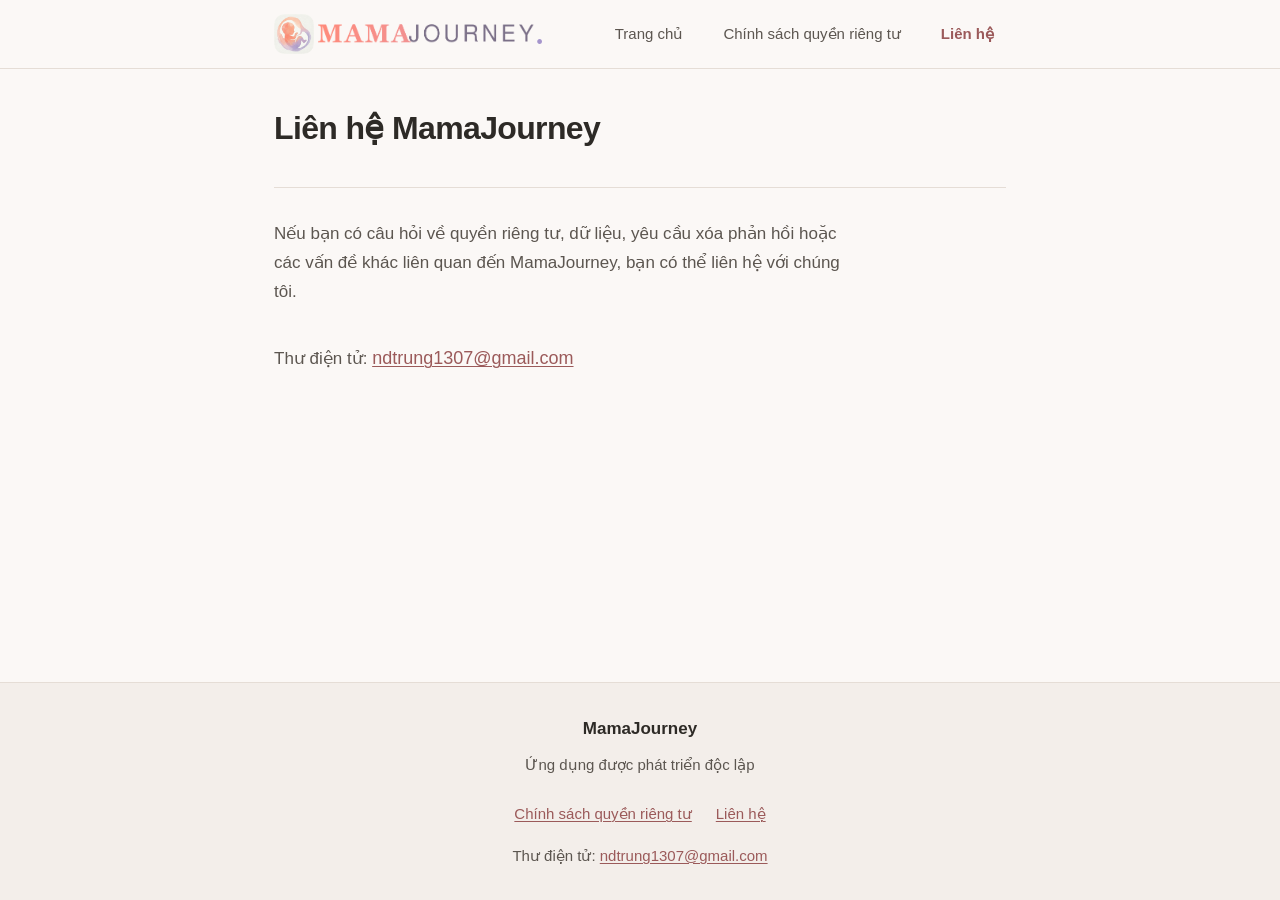
==== contact/index.html @ 8a60a66c "feat: create website for mamajourney" ====
<!DOCTYPE html>
<html lang="vi">
<head>
  <meta charset="UTF-8">
  <meta name="viewport" content="width=device-width, initial-scale=1.0">
  <meta name="description" content="Liên hệ MamaJourney về quyền riêng tư, dữ liệu và các vấn đề khác.">
  <title>MamaJourney — Liên hệ</title>
  <link rel="stylesheet" href="../css/style.css">
</head>
<body>
  <div class="page-wrapper">
    <header class="site-header">
      <div class="site-header__inner">
        <a href="../" class="site-logo" aria-label="MamaJourney — Trang chủ">
          <img src="../assets/application-icon.png" alt="" class="site-logo__icon" width="40" height="40">
          <img src="../assets/home-header.png" alt="MamaJourney" class="site-logo__wordmark" width="260" height="22">
        </a>
        <button
          type="button"
          class="site-nav__toggle"
          aria-expanded="false"
          aria-controls="primary-nav"
          aria-label="Mở menu điều hướng"
        >
          <span class="site-nav__toggle-icon" aria-hidden="true">
            <span class="site-nav__toggle-bar"></span>
          </span>
        </button>
        <nav class="site-nav" id="primary-nav" aria-label="Điều hướng chính">
          <ul>
            <li><a href="../">Trang chủ</a></li>
            <li><a href="../privacy-policy/">Chính sách quyền riêng tư</a></li>
            <li><a href="../contact/" aria-current="page">Liên hệ</a></li>
          </ul>
        </nav>
      </div>
    </header>

    <main>
      <header class="page-header">
        <h1>Liên hệ MamaJourney</h1>
      </header>

      <div class="contact-content">
        <p>
          Nếu bạn có câu hỏi về quyền riêng tư, dữ liệu, yêu cầu xóa phản hồi hoặc các vấn đề khác liên quan đến MamaJourney, bạn có thể liên hệ với chúng tôi.
        </p>
        <p>
          Thư điện tử:
          <a href="mailto:ndtrung1307@gmail.com" class="contact-email">ndtrung1307@gmail.com</a>
        </p>
      </div>
    </main>

    <footer class="site-footer">
      <div class="site-footer__inner">
        <p class="site-footer__brand">MamaJourney</p>
        <p class="site-footer__tagline">Ứng dụng được phát triển độc lập</p>
        <nav class="site-footer__links" aria-label="Liên kết chân trang">
          <a href="../privacy-policy/">Chính sách quyền riêng tư</a>
          <a href="../contact/">Liên hệ</a>
        </nav>
        <p class="site-footer__email">
          Thư điện tử: <a href="mailto:ndtrung1307@gmail.com">ndtrung1307@gmail.com</a>
        </p>
      </div>
    </footer>
  </div>
  <script src="../js/nav.js"></script>
</body>
</html>
---- css/style.css ----
/* MamaJourney — Static Privacy Website */

*,
*::before,
*::after {
  box-sizing: border-box;
}

:root {
  --color-bg: #fbf8f6;
  --color-bg-alt: #f3eeea;
  --color-surface: #ffffff;
  --color-text: #2d2a26;
  --color-text-muted: #5c5650;
  --color-accent: #9b5a5a;
  --color-accent-hover: #7d4545;
  --color-border: #e5ddd6;
  --color-focus: #c4857a;
  --font-sans: -apple-system, BlinkMacSystemFont, "Segoe UI", Roboto, Arial, sans-serif;
  --content-width: 780px;
  --space-xs: 0.5rem;
  --space-sm: 0.75rem;
  --space-md: 1rem;
  --space-lg: 1.5rem;
  --space-xl: 2rem;
  --space-2xl: 3rem;
  --radius: 8px;
  --header-height: 4rem;
}

html {
  scroll-behavior: smooth;
  overflow-x: clip;
}

@media (prefers-reduced-motion: reduce) {
  html {
    scroll-behavior: auto;
  }
}

body {
  margin: 0;
  width: 100%;
  overflow-x: clip;
  font-family: var(--font-sans);
  font-size: 1.0625rem;
  line-height: 1.7;
  color: var(--color-text);
  background-color: var(--color-bg);
  -webkit-font-smoothing: antialiased;
}

img {
  max-width: 100%;
  height: auto;
  display: block;
}

a {
  color: var(--color-accent);
  text-decoration-thickness: 1px;
  text-underline-offset: 2px;
}

a:hover {
  color: var(--color-accent-hover);
}

a:focus-visible {
  outline: 2px solid var(--color-focus);
  outline-offset: 2px;
  border-radius: 2px;
}

/* Header */

.site-header {
  position: sticky;
  top: 0;
  z-index: 100;
  background-color: rgba(251, 248, 246, 0.95);
  backdrop-filter: blur(8px);
  -webkit-backdrop-filter: blur(8px);
  border-bottom: 1px solid var(--color-border);
}

.site-header__inner {
  width: 100%;
  max-width: var(--content-width);
  margin: 0 auto;
  padding: var(--space-sm) var(--space-lg);
  display: flex;
  align-items: center;
  justify-content: space-between;
  gap: var(--space-md);
  min-height: var(--header-height);
  min-width: 0;
}

.site-logo {
  display: flex;
  flex-direction: row;
  flex-wrap: nowrap;
  align-items: center;
  gap: 0.25rem;
  text-decoration: none;
  color: var(--color-text);
  flex-shrink: 0;
  min-height: 2.75rem;
}

.site-logo__icon {
  order: 1;
  height: 2.5rem;
  width: 2.5rem;
  flex-shrink: 0;
  border-radius: 0.5rem;
}

.site-logo__wordmark {
  order: 2;
  display: block;
  height: 2.5rem;
  width: auto;
  max-width: min(14rem, 52vw);
  flex-shrink: 1;
  min-width: 0;
  object-fit: contain;
  object-position: left center;
}

/* Navigation */

.site-nav ul {
  list-style: none;
  margin: 0;
  padding: 0;
  display: flex;
  flex-wrap: wrap;
  gap: var(--space-xs) var(--space-md);
  justify-content: flex-end;
}

.site-nav a {
  display: inline-block;
  padding: var(--space-xs) var(--space-sm);
  color: var(--color-text-muted);
  text-decoration: none;
  font-size: 0.9375rem;
  border-radius: var(--radius);
  min-height: 2.75rem;
  line-height: 2.75rem;
  padding-top: 0;
  padding-bottom: 0;
}

.site-nav a:hover {
  color: var(--color-accent);
  background-color: var(--color-bg-alt);
}

.site-nav a[aria-current="page"] {
  color: var(--color-accent);
  font-weight: 600;
}

.site-nav__toggle {
  display: none;
  flex-shrink: 0;
  align-items: center;
  justify-content: center;
  width: 2.75rem;
  height: 2.75rem;
  margin: 0;
  padding: 0;
  border: 1px solid var(--color-border);
  border-radius: var(--radius);
  background-color: var(--color-surface);
  color: var(--color-text);
  cursor: pointer;
}

.site-nav__toggle:focus-visible {
  outline: 2px solid var(--color-focus);
  outline-offset: 2px;
}

.site-nav__toggle-icon {
  position: relative;
  display: block;
  width: 1.25rem;
  height: 1rem;
}

.site-nav__toggle-bar,
.site-nav__toggle-bar::before,
.site-nav__toggle-bar::after {
  position: absolute;
  left: 0;
  width: 100%;
  height: 2px;
  border-radius: 1px;
  background-color: currentColor;
  transition: transform 0.2s ease, opacity 0.2s ease;
}

.site-nav__toggle-bar {
  top: 50%;
  transform: translateY(-50%);
}

.site-nav__toggle-bar::before {
  content: "";
  top: -6px;
}

.site-nav__toggle-bar::after {
  content: "";
  top: 6px;
}

.site-header--nav-open .site-nav__toggle-bar {
  transform: translateY(-50%) rotate(45deg);
}

.site-header--nav-open .site-nav__toggle-bar::before {
  opacity: 0;
}

.site-header--nav-open .site-nav__toggle-bar::after {
  top: 0;
  transform: rotate(-90deg);
}

@media (prefers-reduced-motion: reduce) {
  .site-nav__toggle-bar,
  .site-nav__toggle-bar::before,
  .site-nav__toggle-bar::after {
    transition: none;
  }
}

/* Main */

main {
  width: 100%;
  max-width: var(--content-width);
  margin: 0 auto;
  padding: var(--space-xl) var(--space-lg) var(--space-2xl);
  min-width: 0;
}

/* Home page */

.hero {
  text-align: center;
  padding: var(--space-xl) 0 var(--space-2xl);
}

.hero__title {
  display: flex;
  justify-content: center;
  margin: 0 0 var(--space-sm);
}

.hero__logo {
  display: block;
  height: clamp(2rem, 6vw, 2.75rem);
  width: auto;
  max-width: min(16rem, 88vw);
  margin: 0 auto;
  object-fit: contain;
}

.hero__tagline {
  font-size: 1.125rem;
  color: var(--color-accent);
  margin: 0 0 var(--space-lg);
  font-weight: 500;
}

.hero__description {
  color: var(--color-text-muted);
  margin: 0 auto var(--space-xl);
  max-width: 36rem;
}

.hero__links {
  display: flex;
  flex-direction: column;
  align-items: center;
  gap: var(--space-md);
}

.hero__links a {
  display: inline-block;
  padding: var(--space-sm) var(--space-lg);
  min-height: 2.75rem;
  line-height: 1.5;
  border: 1px solid var(--color-border);
  border-radius: var(--radius);
  background-color: var(--color-surface);
  color: var(--color-accent);
  text-decoration: none;
  font-weight: 500;
  min-width: 16rem;
  text-align: center;
}

.hero__links a:hover {
  border-color: var(--color-accent);
  background-color: var(--color-bg-alt);
}

/* Page header */

.page-header {
  margin-bottom: var(--space-xl);
  padding-bottom: var(--space-lg);
  border-bottom: 1px solid var(--color-border);
}

.page-header h1 {
  font-size: clamp(1.5rem, 4vw, 2rem);
  font-weight: 600;
  margin: 0 0 var(--space-xs);
  letter-spacing: -0.02em;
}

.page-header__subtitle {
  font-size: 1.125rem;
  color: var(--color-text-muted);
  margin: 0 0 var(--space-sm);
}

.page-header__date {
  font-size: 0.9375rem;
  color: var(--color-text-muted);
  margin: 0;
}

/* Table of contents */

.toc {
  background-color: var(--color-surface);
  border: 1px solid var(--color-border);
  border-radius: var(--radius);
  padding: var(--space-lg);
  margin-bottom: var(--space-xl);
}

.toc h2 {
  font-size: 1rem;
  font-weight: 600;
  margin: 0 0 var(--space-md);
  color: var(--color-text);
}

.toc ol {
  margin: 0;
  padding-left: 1.25rem;
}

.toc li {
  margin-bottom: var(--space-xs);
}

.toc a {
  color: var(--color-text-muted);
  text-decoration: none;
  font-size: 0.9375rem;
}

.toc a:hover {
  color: var(--color-accent);
  text-decoration: underline;
}

/* Legal content */

.legal-content {
  min-width: 0;
  max-width: 100%;
  overflow-wrap: anywhere;
}

.legal-content h2 {
  font-size: 1.25rem;
  font-weight: 600;
  margin: var(--space-2xl) 0 var(--space-md);
  padding-top: var(--space-sm);
  letter-spacing: -0.01em;
  scroll-margin-top: calc(var(--header-height) + var(--space-md));
}

.legal-content h2:first-of-type {
  margin-top: var(--space-lg);
}

.legal-content h3 {
  font-size: 1.0625rem;
  font-weight: 600;
  margin: var(--space-lg) 0 var(--space-sm);
  scroll-margin-top: calc(var(--header-height) + var(--space-md));
}

.legal-content p {
  margin: 0 0 var(--space-md);
  color: var(--color-text);
}

.legal-content ul {
  margin: 0 0 var(--space-md);
  padding-left: 1.5rem;
}

.legal-content li {
  margin-bottom: var(--space-xs);
}

.legal-content strong {
  font-weight: 600;
  color: var(--color-text);
}

.legal-content .intro {
  color: var(--color-text-muted);
}

.legal-content .section-label {
  font-weight: 600;
  margin-top: var(--space-md);
  margin-bottom: var(--space-xs);
}

/* Table */

.table-wrapper {
  margin: var(--space-md) 0 var(--space-lg);
  max-width: 100%;
  overflow-x: auto;
  -webkit-overflow-scrolling: touch;
  border: 1px solid var(--color-border);
  border-radius: var(--radius);
  background-color: var(--color-surface);
}

table {
  width: 100%;
  border-collapse: collapse;
  font-size: 0.9375rem;
  min-width: 32rem;
}

th,
td {
  padding: var(--space-sm) var(--space-md);
  text-align: left;
  vertical-align: top;
  border-bottom: 1px solid var(--color-border);
}

th {
  background-color: var(--color-bg-alt);
  font-weight: 600;
  white-space: nowrap;
}

tr:last-child td {
  border-bottom: none;
}

/* Contact page */

.contact-content {
  max-width: 36rem;
}

.contact-content p {
  margin: 0 0 var(--space-lg);
  color: var(--color-text-muted);
}

.contact-email {
  display: inline-block;
  font-size: 1.125rem;
  font-weight: 500;
  padding: var(--space-sm) 0;
  word-break: break-all;
}

/* Footer */

.site-footer {
  border-top: 1px solid var(--color-border);
  background-color: var(--color-bg-alt);
  margin-top: auto;
}

.site-footer__inner {
  max-width: var(--content-width);
  margin: 0 auto;
  padding: var(--space-xl) var(--space-lg);
  text-align: center;
}

.site-footer__brand {
  font-weight: 600;
  margin: 0 0 var(--space-xs);
}

.site-footer__tagline {
  font-size: 0.9375rem;
  color: var(--color-text-muted);
  margin: 0 0 var(--space-lg);
}

.site-footer__links {
  display: flex;
  flex-wrap: wrap;
  justify-content: center;
  gap: var(--space-sm) var(--space-lg);
  margin-bottom: var(--space-md);
}

.site-footer__links a {
  font-size: 0.9375rem;
}

.site-footer__email {
  font-size: 0.9375rem;
  color: var(--color-text-muted);
  margin: 0;
}

.site-footer__email a {
  word-break: break-all;
}

/* Layout wrapper */

.page-wrapper {
  display: flex;
  flex-direction: column;
  min-height: 100vh;
}

/* Mobile navigation */

@media (max-width: 600px) {
  .site-header__inner {
    flex-wrap: wrap;
    align-items: center;
    justify-content: space-between;
    padding: var(--space-md);
    min-height: var(--header-height);
  }

  .site-logo {
    flex: 1;
    min-width: 0;
  }

  .site-nav__toggle {
    display: flex;
    margin-left: auto;
  }

  .site-nav {
    display: none;
    width: 100%;
    flex-basis: 100%;
    order: 1;
    padding-top: var(--space-sm);
    margin-top: var(--space-sm);
    border-top: 1px solid var(--color-border);
  }

  .site-header--nav-open .site-nav {
    display: block;
  }

  .site-nav ul {
    flex-direction: column;
    gap: 0;
  }

  .site-nav a {
    display: block;
    width: 100%;
    min-height: 2.75rem;
    line-height: 2.75rem;
    padding: 0 var(--space-sm);
  }

  main {
    padding: var(--space-lg) var(--space-md) var(--space-xl);
  }

  .toc {
    padding: var(--space-md);
  }

  .hero__links a {
    width: 100%;
    min-width: unset;
  }

  .site-logo__icon {
    height: 2.125rem;
    width: 2.125rem;
  }

  .site-logo__wordmark {
    height: 2rem;
    max-width: min(11.5rem, 48vw);
  }

  .table-wrapper {
    overflow-x: visible;
    border: none;
    background: transparent;
    padding: 0;
  }

  .table-wrapper table {
    min-width: 0;
    width: 100%;
  }

  .table-wrapper thead {
    display: none;
  }

  .table-wrapper tbody tr {
    display: block;
    margin-bottom: var(--space-md);
    padding: var(--space-md);
    border: 1px solid var(--color-border);
    border-radius: var(--radius);
    background-color: var(--color-surface);
  }

  .table-wrapper tbody tr:last-child {
    margin-bottom: 0;
  }

  .table-wrapper td {
    display: block;
    padding: 0;
    border-bottom: none;
  }

  .table-wrapper td::before {
    content: attr(data-label);
    display: block;
    font-weight: 600;
    font-size: 0.8125rem;
    color: var(--color-text-muted);
    margin-bottom: 0.125rem;
  }

  .table-wrapper td:not(:last-child) {
    margin-bottom: var(--space-sm);
    padding-bottom: var(--space-sm);
    border-bottom: 1px solid var(--color-border);
  }
}
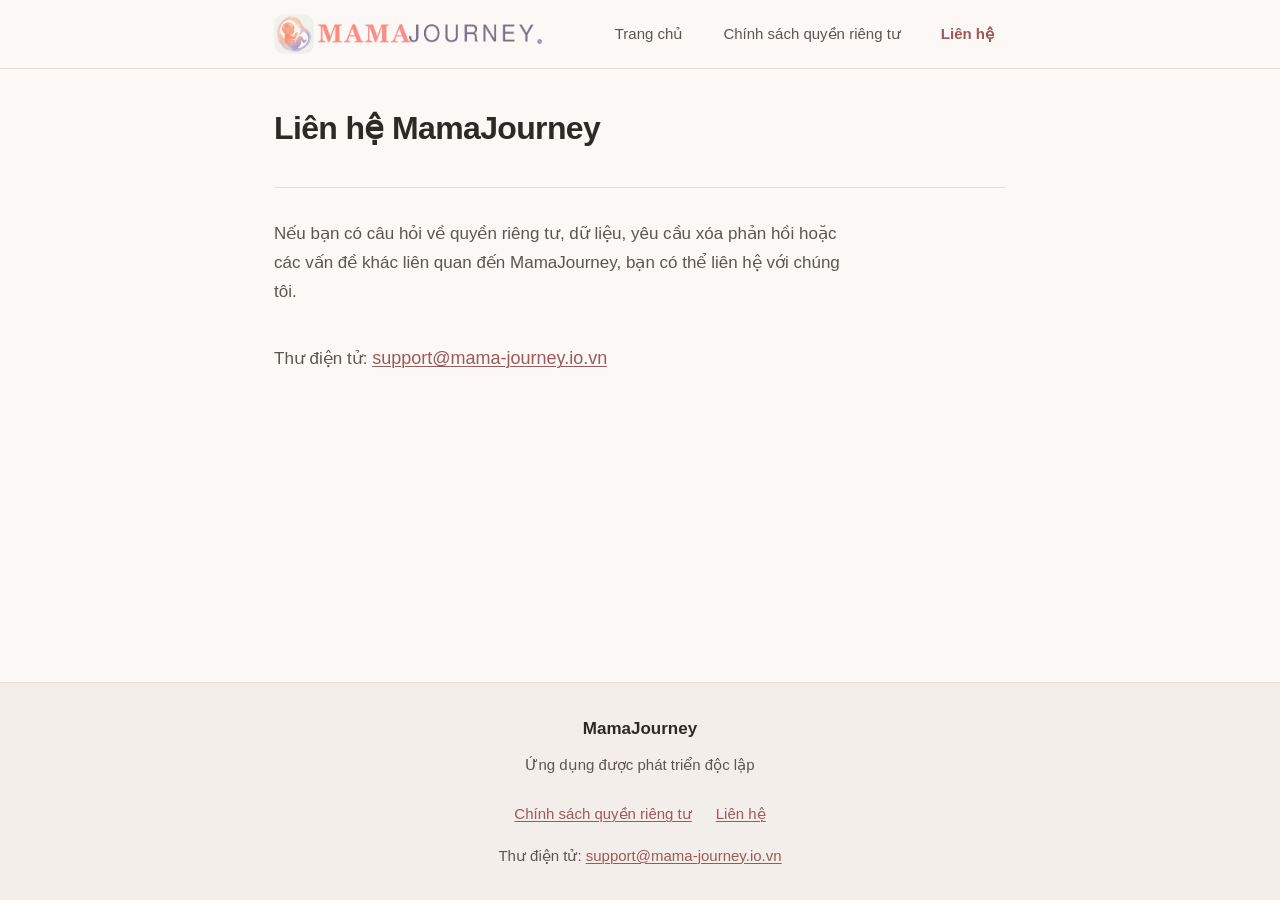
==== commit a1eaefca: "chore: Update support email" ====
--- a/contact/index.html
+++ b/contact/index.html
@@ -1,71 +1,95 @@
-<!DOCTYPE html>
+<!doctype html>
 <html lang="vi">
-<head>
-  <meta charset="UTF-8">
-  <meta name="viewport" content="width=device-width, initial-scale=1.0">
-  <meta name="description" content="Liên hệ MamaJourney về quyền riêng tư, dữ liệu và các vấn đề khác.">
-  <title>MamaJourney — Liên hệ</title>
-  <link rel="stylesheet" href="../css/style.css">
-</head>
-<body>
-  <div class="page-wrapper">
-    <header class="site-header">
-      <div class="site-header__inner">
-        <a href="../" class="site-logo" aria-label="MamaJourney — Trang chủ">
-          <img src="../assets/application-icon.png" alt="" class="site-logo__icon" width="40" height="40">
-          <img src="../assets/home-header.png" alt="MamaJourney" class="site-logo__wordmark" width="260" height="22">
-        </a>
-        <button
-          type="button"
-          class="site-nav__toggle"
-          aria-expanded="false"
-          aria-controls="primary-nav"
-          aria-label="Mở menu điều hướng"
-        >
-          <span class="site-nav__toggle-icon" aria-hidden="true">
-            <span class="site-nav__toggle-bar"></span>
-          </span>
-        </button>
-        <nav class="site-nav" id="primary-nav" aria-label="Điều hướng chính">
-          <ul>
-            <li><a href="../">Trang chủ</a></li>
-            <li><a href="../privacy-policy/">Chính sách quyền riêng tư</a></li>
-            <li><a href="../contact/" aria-current="page">Liên hệ</a></li>
-          </ul>
-        </nav>
-      </div>
-    </header>
-
-    <main>
-      <header class="page-header">
-        <h1>Liên hệ MamaJourney</h1>
+  <head>
+    <meta charset="UTF-8" />
+    <meta name="viewport" content="width=device-width, initial-scale=1.0" />
+    <meta
+      name="description"
+      content="Liên hệ MamaJourney về quyền riêng tư, dữ liệu và các vấn đề khác."
+    />
+    <title>MamaJourney — Liên hệ</title>
+    <link rel="stylesheet" href="../css/style.css" />
+  </head>
+  <body>
+    <div class="page-wrapper">
+      <header class="site-header">
+        <div class="site-header__inner">
+          <a href="../" class="site-logo" aria-label="MamaJourney — Trang chủ">
+            <img
+              src="../assets/application-icon.png"
+              alt=""
+              class="site-logo__icon"
+              width="40"
+              height="40"
+            />
+            <img
+              src="../assets/home-header.png"
+              alt="MamaJourney"
+              class="site-logo__wordmark"
+              width="260"
+              height="22"
+            />
+          </a>
+          <button
+            type="button"
+            class="site-nav__toggle"
+            aria-expanded="false"
+            aria-controls="primary-nav"
+            aria-label="Mở menu điều hướng"
+          >
+            <span class="site-nav__toggle-icon" aria-hidden="true">
+              <span class="site-nav__toggle-bar"></span>
+            </span>
+          </button>
+          <nav class="site-nav" id="primary-nav" aria-label="Điều hướng chính">
+            <ul>
+              <li><a href="../">Trang chủ</a></li>
+              <li>
+                <a href="../privacy-policy/">Chính sách quyền riêng tư</a>
+              </li>
+              <li><a href="../contact/" aria-current="page">Liên hệ</a></li>
+            </ul>
+          </nav>
+        </div>
       </header>
 
-      <div class="contact-content">
-        <p>
-          Nếu bạn có câu hỏi về quyền riêng tư, dữ liệu, yêu cầu xóa phản hồi hoặc các vấn đề khác liên quan đến MamaJourney, bạn có thể liên hệ với chúng tôi.
-        </p>
-        <p>
-          Thư điện tử:
-          <a href="mailto:ndtrung1307@gmail.com" class="contact-email">ndtrung1307@gmail.com</a>
-        </p>
-      </div>
-    </main>
+      <main>
+        <header class="page-header">
+          <h1>Liên hệ MamaJourney</h1>
+        </header>
 
-    <footer class="site-footer">
-      <div class="site-footer__inner">
-        <p class="site-footer__brand">MamaJourney</p>
-        <p class="site-footer__tagline">Ứng dụng được phát triển độc lập</p>
-        <nav class="site-footer__links" aria-label="Liên kết chân trang">
-          <a href="../privacy-policy/">Chính sách quyền riêng tư</a>
-          <a href="../contact/">Liên hệ</a>
-        </nav>
-        <p class="site-footer__email">
-          Thư điện tử: <a href="mailto:ndtrung1307@gmail.com">ndtrung1307@gmail.com</a>
-        </p>
-      </div>
-    </footer>
-  </div>
-  <script src="../js/nav.js"></script>
-</body>
+        <div class="contact-content">
+          <p>
+            Nếu bạn có câu hỏi về quyền riêng tư, dữ liệu, yêu cầu xóa phản hồi
+            hoặc các vấn đề khác liên quan đến MamaJourney, bạn có thể liên hệ
+            với chúng tôi.
+          </p>
+          <p>
+            Thư điện tử:
+            <a href="mailto:support@mama-journey.io.vn" class="contact-email"
+              >support@mama-journey.io.vn</a
+            >
+          </p>
+        </div>
+      </main>
+
+      <footer class="site-footer">
+        <div class="site-footer__inner">
+          <p class="site-footer__brand">MamaJourney</p>
+          <p class="site-footer__tagline">Ứng dụng được phát triển độc lập</p>
+          <nav class="site-footer__links" aria-label="Liên kết chân trang">
+            <a href="../privacy-policy/">Chính sách quyền riêng tư</a>
+            <a href="../contact/">Liên hệ</a>
+          </nav>
+          <p class="site-footer__email">
+            Thư điện tử:
+            <a href="mailto:support@mama-journey.io.vn"
+              >support@mama-journey.io.vn</a
+            >
+          </p>
+        </div>
+      </footer>
+    </div>
+    <script src="../js/nav.js"></script>
+  </body>
 </html>
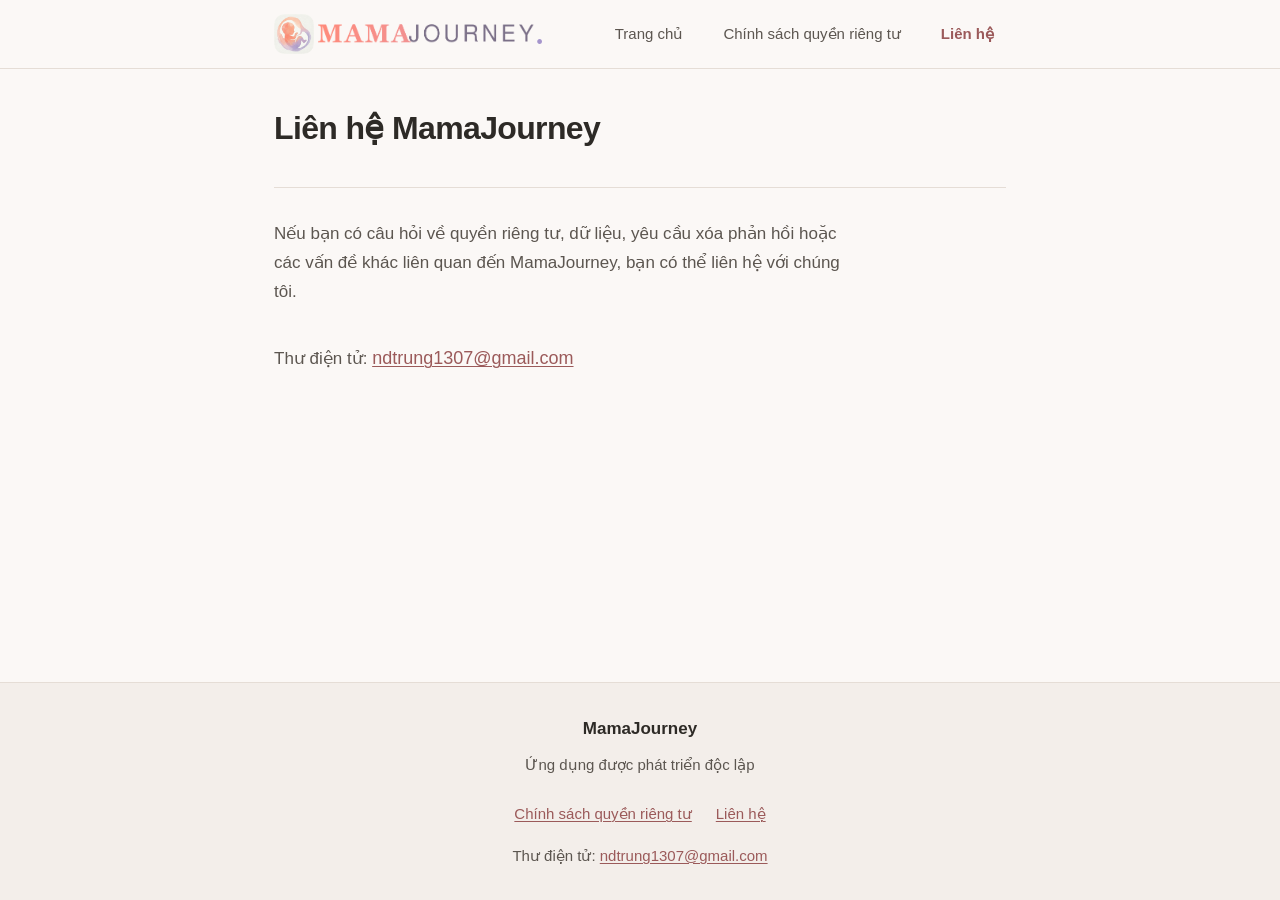
==== commit 432a3f53: "chore: update support email" ====
--- a/contact/index.html
+++ b/contact/index.html
@@ -66,8 +66,8 @@
           </p>
           <p>
             Thư điện tử:
-            <a href="mailto:support@mama-journey.io.vn" class="contact-email"
-              >support@mama-journey.io.vn</a
+            <a href="mailto:ndtrung1307@gmail.com" class="contact-email"
+              >ndtrung1307@gmail.com</a
             >
           </p>
         </div>
@@ -83,9 +83,7 @@
           </nav>
           <p class="site-footer__email">
             Thư điện tử:
-            <a href="mailto:support@mama-journey.io.vn"
-              >support@mama-journey.io.vn</a
-            >
+            <a href="mailto:ndtrung1307@gmail.com">ndtrung1307@gmail.com</a>
           </p>
         </div>
       </footer>
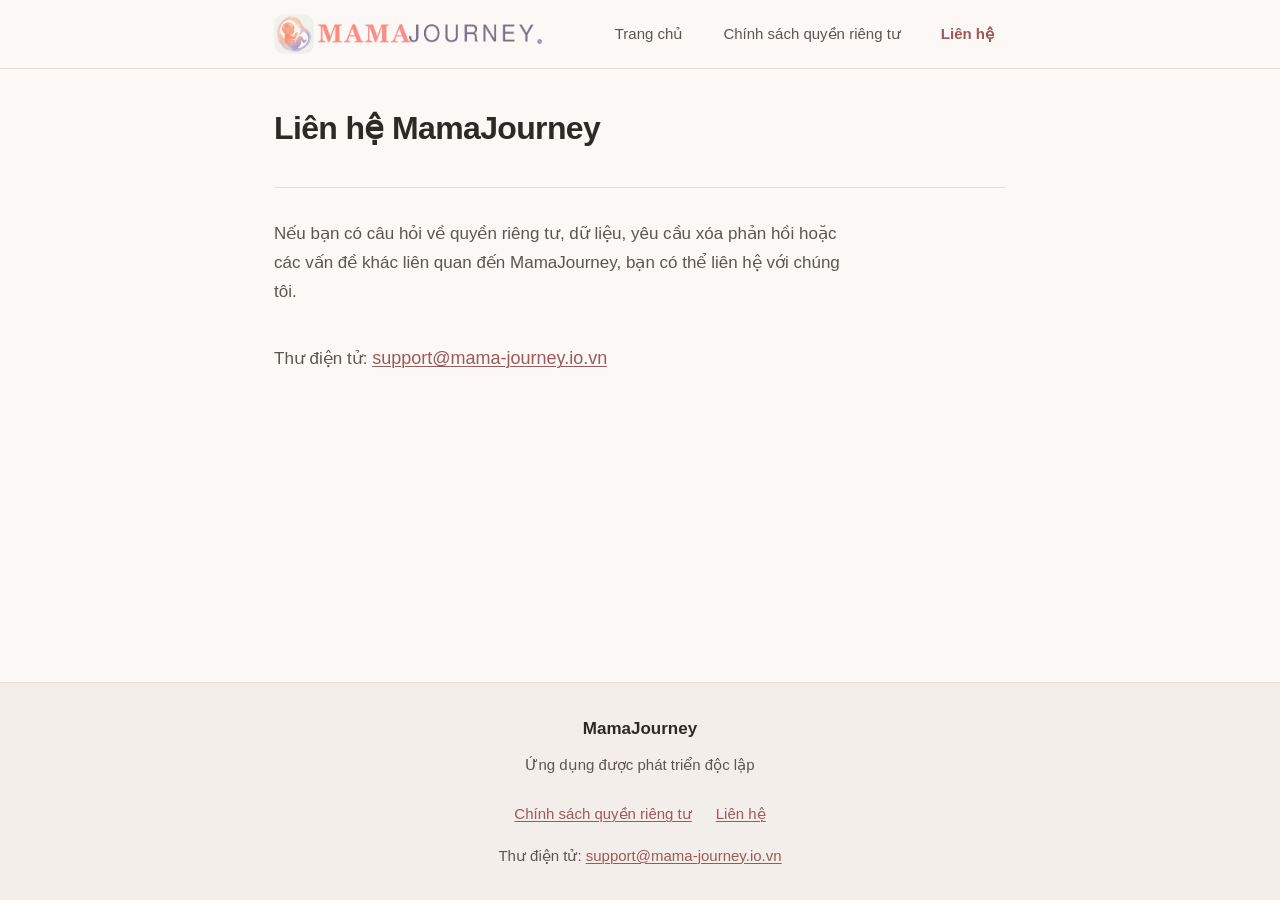
==== commit 017f0700: "chore: update support email" ====
--- a/contact/index.html
+++ b/contact/index.html
@@ -66,8 +66,8 @@
           </p>
           <p>
             Thư điện tử:
-            <a href="mailto:ndtrung1307@gmail.com" class="contact-email"
-              >ndtrung1307@gmail.com</a
+            <a href="mailto:support@mama-journey.io.vn" class="contact-email"
+              >support@mama-journey.io.vn</a
             >
           </p>
         </div>
@@ -83,7 +83,9 @@
           </nav>
           <p class="site-footer__email">
             Thư điện tử:
-            <a href="mailto:ndtrung1307@gmail.com">ndtrung1307@gmail.com</a>
+            <a href="mailto:support@mama-journey.io.vn"
+              >support@mama-journey.io.vn</a
+            >
           </p>
         </div>
       </footer>
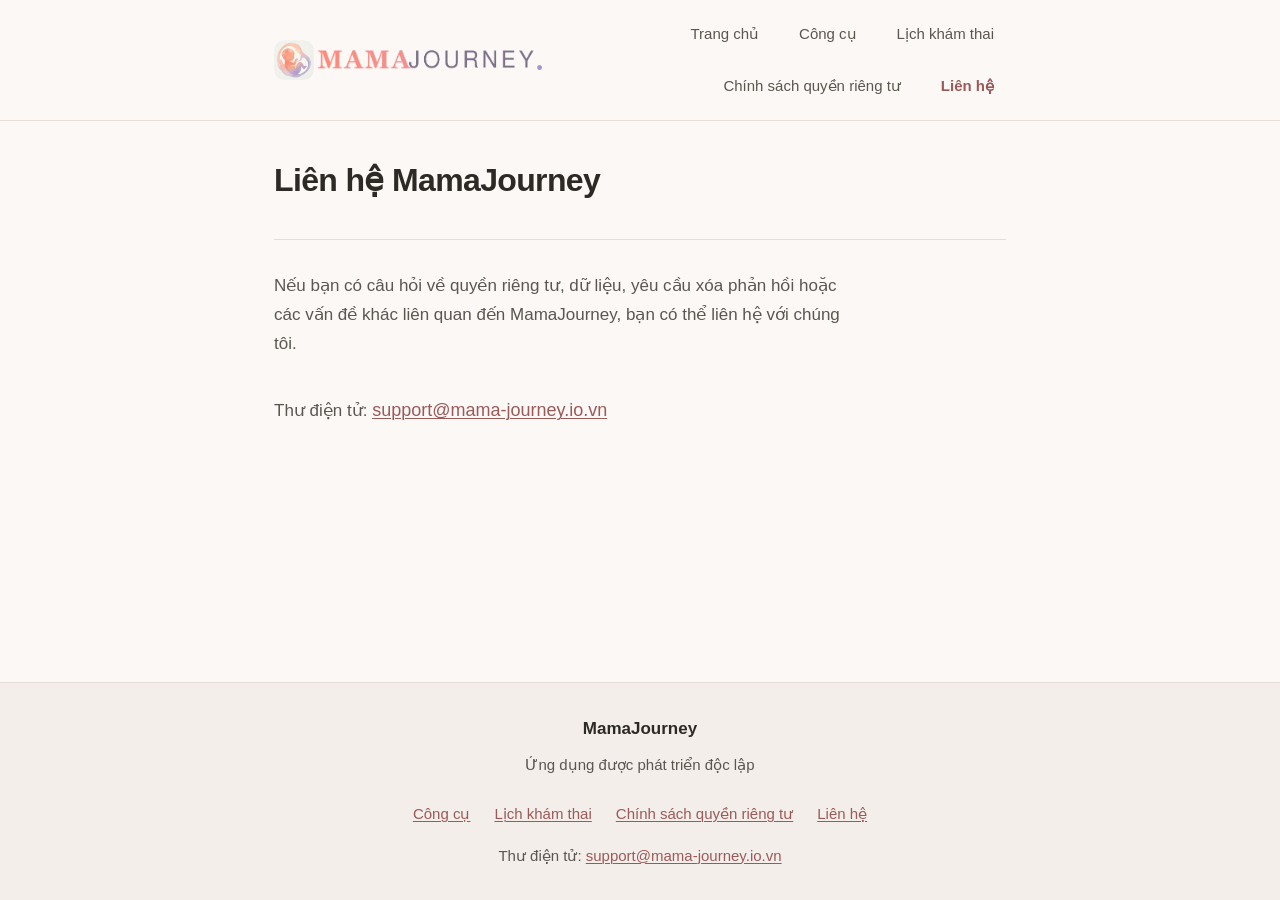
==== commit e2952d68: "feat: add the prenatal schedule and due-date tool" ====
--- a/contact/index.html
+++ b/contact/index.html
@@ -8,6 +8,10 @@
       content="Liên hệ MamaJourney về quyền riêng tư, dữ liệu và các vấn đề khác."
     />
     <title>MamaJourney — Liên hệ</title>
+    <link rel="canonical" href="https://mama-journey.io.vn/contact/" />
+    <meta name="robots" content="index, follow" />
+    <link rel="icon" href="../assets/application-icon.png" type="image/png" />
+    <link rel="apple-touch-icon" href="../assets/application-icon.png" />
     <link rel="stylesheet" href="../css/style.css" />
   </head>
   <body>
@@ -44,6 +48,8 @@
           <nav class="site-nav" id="primary-nav" aria-label="Điều hướng chính">
             <ul>
               <li><a href="../">Trang chủ</a></li>
+              <li><a href="../cong-cu/">Công cụ</a></li>
+              <li><a href="../lich-kham-thai/">Lịch khám thai</a></li>
               <li>
                 <a href="../privacy-policy/">Chính sách quyền riêng tư</a>
               </li>
@@ -78,6 +84,8 @@
           <p class="site-footer__brand">MamaJourney</p>
           <p class="site-footer__tagline">Ứng dụng được phát triển độc lập</p>
           <nav class="site-footer__links" aria-label="Liên kết chân trang">
+            <a href="../cong-cu/">Công cụ</a>
+            <a href="../lich-kham-thai/">Lịch khám thai</a>
             <a href="../privacy-policy/">Chính sách quyền riêng tư</a>
             <a href="../contact/">Liên hệ</a>
           </nav>
--- a/css/style.css
+++ b/css/style.css
@@ -667,3 +667,1508 @@
     border-bottom: 1px solid var(--color-border);
   }
 }
+
+/* Homepage — header and hero. Scoped so Contact and Privacy stay unchanged.
+   Mobile menu breakpoint must match data-nav-breakpoint on the homepage header. */
+
+.home-page {
+  --home-width: 80rem;
+  --home-lavender: #e4dce8;
+  --home-peach: #f3ddd4;
+  --home-green: #d7e4d4;
+  --home-ink: #2a2624;
+}
+
+.home-page main {
+  max-width: none;
+  margin: 0;
+  padding: 0;
+}
+
+.home-page .site-header__inner {
+  max-width: var(--home-width);
+  flex-wrap: wrap;
+  padding: 0.75rem 1.25rem;
+}
+
+.home-page .site-nav__toggle {
+  display: flex;
+  margin-left: auto;
+}
+
+.home-page .site-nav {
+  display: none;
+  width: 100%;
+  flex-basis: 100%;
+  flex-direction: column;
+  align-items: stretch;
+  gap: 0.25rem;
+  margin-top: var(--space-sm);
+  padding-top: var(--space-sm);
+  border-top: 1px solid var(--color-border);
+}
+
+.home-page .site-header--nav-open .site-nav {
+  display: flex;
+}
+
+.home-page .site-nav ul {
+  flex-direction: column;
+  align-items: stretch;
+  gap: 0;
+}
+
+.home-page .site-nav ul a {
+  display: flex;
+  align-items: center;
+  width: 100%;
+  min-height: 2.75rem;
+  line-height: 1.4;
+  padding: 0.5rem 0.75rem;
+}
+
+.home-page .home-nav__download,
+.home-page .home-cta {
+  display: inline-flex;
+  align-items: center;
+  justify-content: center;
+  text-align: center;
+  text-decoration: none;
+  font-weight: 600;
+  line-height: 1.3;
+  color: #fff;
+  background-color: var(--color-accent);
+  border-radius: 0.75rem;
+}
+
+.home-page .home-nav__download {
+  width: 100%;
+  min-height: 2.75rem;
+  margin-top: 0.35rem;
+  padding: 0.65rem 1rem;
+  font-size: 0.9375rem;
+}
+
+.home-page .home-nav__download:hover,
+.home-page .home-cta:hover {
+  color: #fff;
+  background-color: var(--color-accent-hover);
+}
+
+.home-page .home-nav__download:focus-visible,
+.home-page .home-cta:focus-visible {
+  outline: 2px solid var(--color-text);
+  outline-offset: 3px;
+}
+
+.home-page .site-footer__inner {
+  max-width: var(--home-width);
+}
+
+.home-page .hero {
+  position: relative;
+  display: grid;
+  grid-template-columns: minmax(0, 1fr);
+  align-items: center;
+  gap: 2rem;
+  width: min(var(--home-width), 100%);
+  margin: 0 auto;
+  padding: 1.5rem 1.25rem 2.5rem;
+  text-align: left;
+}
+
+.home-page .hero__content {
+  min-width: 0;
+  max-width: 38rem;
+}
+
+.home-page .hero__eyebrow {
+  margin: 0 0 0.75rem;
+  color: var(--color-accent);
+  font-size: 0.8125rem;
+  font-weight: 650;
+  letter-spacing: 0.14em;
+  line-height: 1.4;
+  text-transform: uppercase;
+}
+
+.home-page .hero__heading {
+  margin: 0 0 1rem;
+  color: var(--color-text);
+  font-size: clamp(1.875rem, 1.15rem + 3.15vw, 4.5rem);
+  font-weight: 600;
+  letter-spacing: -0.03em;
+  line-height: 1.12;
+  text-wrap: balance;
+}
+
+.home-page .hero__lead {
+  margin: 0 0 1.5rem;
+  max-width: 36rem;
+  color: var(--color-text-muted);
+  font-size: clamp(1.0625rem, 0.98rem + 0.25vw, 1.2rem);
+  line-height: 1.65;
+}
+
+.home-page .home-cta {
+  min-height: 3rem;
+  max-width: 100%;
+  padding: 0.8rem 1.25rem;
+  font-size: 1rem;
+}
+
+.home-page .hero__actions {
+  display: flex;
+  flex-wrap: wrap;
+  align-items: center;
+  gap: 0.75rem 1.25rem;
+}
+
+.home-page .hero__secondary {
+  display: inline-flex;
+  align-items: center;
+  min-height: 3rem;
+  color: var(--color-accent);
+  font-weight: 600;
+  text-decoration: none;
+}
+
+.home-page .hero__secondary:hover {
+  color: var(--color-accent-hover);
+}
+
+.home-page .site-nav a[aria-current="page"] {
+  color: var(--color-accent);
+  font-weight: 600;
+}
+
+.home-page .tool-teaser__cta {
+  margin-top: 1.25rem;
+}
+
+.home-page .hero__visual {
+  position: relative;
+  display: flex;
+  justify-content: center;
+  min-width: 0;
+  padding: 0.5rem 0 0;
+}
+
+.home-page .hero__bloom {
+  position: absolute;
+  z-index: 0;
+  border-radius: 50%;
+  pointer-events: none;
+}
+
+.home-page .hero__bloom--lavender {
+  top: 4%;
+  right: 6%;
+  width: 7.5rem;
+  height: 7.5rem;
+  background-color: var(--home-lavender);
+}
+
+.home-page .hero__bloom--green {
+  top: 16%;
+  left: 8%;
+  width: 4.25rem;
+  height: 4.25rem;
+  background-color: var(--home-green);
+}
+
+.home-page .hero__bloom--peach {
+  bottom: 8%;
+  left: 4%;
+  width: 6.5rem;
+  height: 6.5rem;
+  background-color: var(--home-peach);
+}
+
+.home-page .phone {
+  position: relative;
+  z-index: 1;
+  width: min(17.25rem, 86%);
+  padding: 0.32rem;
+  border-radius: 2.55rem;
+  background:
+    linear-gradient(#c8c3be, #8a8580) 0 0 / 100% 1px no-repeat,
+    linear-gradient(180deg, #5c5956 0%, #343230 14%, #1c1b19 100%);
+  box-shadow:
+    0 0 0 1px #0e0d0c,
+    inset 0 1px 0 rgba(255, 255, 255, 0.42),
+    inset 0 0 0 1px rgba(255, 255, 255, 0.08),
+    0 22px 46px rgba(45, 42, 38, 0.16);
+}
+
+.home-page .phone::before,
+.home-page .phone::after {
+  content: "";
+  position: absolute;
+  z-index: 2;
+  pointer-events: none;
+}
+
+.home-page .phone::before {
+  left: -0.14rem;
+  top: 15%;
+  width: 0.16rem;
+  height: 27%;
+  background:
+    linear-gradient(#6e6a66, #3a3835) 0 0 / 100% 13% no-repeat,
+    linear-gradient(#6e6a66, #3a3835) 0 27% / 100% 32% no-repeat,
+    linear-gradient(#6e6a66, #3a3835) 0 67% / 100% 32% no-repeat;
+}
+
+.home-page .phone::after {
+  right: -0.14rem;
+  top: 19%;
+  width: 0.16rem;
+  height: 12%;
+  border-radius: 0 0.12rem 0.12rem 0;
+  background: linear-gradient(#6e6a66, #3a3835);
+}
+
+.home-page .phone__screen {
+  position: relative;
+  display: flex;
+  align-items: center;
+  justify-content: center;
+  aspect-ratio: 1179 / 2556;
+  overflow: hidden;
+  border-radius: 2.22rem;
+  background-color: var(--color-bg-alt);
+  box-shadow: inset 0 0 0 1px rgba(0, 0, 0, 0.45);
+}
+
+.home-page .phone__shot {
+  position: absolute;
+  inset: 0;
+  width: 100%;
+  height: 100%;
+  object-fit: contain;
+  object-position: center;
+  background-color: var(--color-bg);
+}
+
+.home-page .phone__placeholder {
+  margin: 0;
+  max-width: 12.5rem;
+  padding: 1rem;
+  border: 1px dashed var(--color-border);
+  border-radius: 0.75rem;
+  background-color: rgba(255, 255, 255, 0.78);
+  color: var(--color-text-muted);
+  font-size: 0.9375rem;
+  line-height: 1.5;
+  text-align: center;
+}
+
+.home-page .phone__placeholder-path {
+  display: inline;
+  font-weight: 600;
+  color: var(--color-text);
+  overflow-wrap: anywhere;
+}
+
+.home-page .phone__screen--ready .phone__placeholder {
+  display: none;
+}
+
+@media (min-width: 768px) {
+  .home-page .site-header__inner {
+    padding-inline: 2rem;
+  }
+
+  .home-page .hero {
+    padding: 2.25rem 2rem 3rem;
+    gap: 2.25rem;
+  }
+
+  .home-page .phone {
+    width: min(18.75rem, 62%);
+  }
+
+  .home-page .hero__bloom--lavender {
+    width: 9rem;
+    height: 9rem;
+  }
+}
+
+@media (min-width: 960px) {
+  .home-page .site-header__inner {
+    flex-wrap: nowrap;
+    gap: 1.5rem;
+    padding-inline: 2.5rem;
+  }
+
+  .home-page .site-nav__toggle {
+    display: none;
+  }
+
+  .home-page .site-nav,
+  .home-page .site-header--nav-open .site-nav {
+    display: flex;
+    flex: 1;
+    flex-direction: row;
+    align-items: center;
+    width: auto;
+    flex-basis: auto;
+    margin-top: 0;
+    padding-top: 0;
+    border-top: 0;
+    min-width: 0;
+  }
+
+  .home-page .site-nav ul {
+    flex: 1;
+    flex-direction: row;
+    justify-content: center;
+    align-items: center;
+    gap: 0.25rem 0.35rem;
+  }
+
+  .home-page .site-nav ul a {
+    width: auto;
+    padding: 0 0.85rem;
+    font-size: 1rem;
+    line-height: 2.75rem;
+  }
+
+  .home-page .site-logo__icon {
+    width: 2.75rem;
+    height: 2.75rem;
+  }
+
+  .home-page .site-logo__wordmark {
+    height: 2.75rem;
+    max-width: min(17rem, 30vw);
+  }
+
+  .home-page .home-nav__download {
+    width: auto;
+    flex-shrink: 0;
+    margin-top: 0;
+    margin-left: 0.5rem;
+    white-space: nowrap;
+  }
+
+  .home-page .hero {
+    grid-template-columns: minmax(0, 46%) minmax(0, 38%);
+    justify-content: space-between;
+    align-items: center;
+    gap: 0;
+    min-height: calc(100svh - var(--header-height));
+    padding: 2.5rem 2.5rem 3rem;
+  }
+
+  .home-page .hero__content {
+    max-width: none;
+  }
+
+  .home-page .hero__visual {
+    justify-content: flex-end;
+    padding-top: 0;
+  }
+
+  .home-page .phone {
+    width: min(100%, 22.5rem);
+  }
+}
+
+@media (min-width: 1280px) {
+  .home-page .hero {
+    padding-inline: 3rem;
+  }
+
+  .home-page .phone {
+    width: min(100%, 25.5rem);
+  }
+}
+
+@media (min-width: 1440px) {
+  .home-page .phone {
+    width: min(100%, 26.5rem);
+  }
+}
+
+@media (prefers-reduced-motion: no-preference) {
+  .home-page .hero__content,
+  .home-page .hero__visual {
+    animation: home-hero-in 0.65s ease both;
+  }
+
+  .home-page .hero__visual {
+    animation-delay: 0.1s;
+  }
+}
+
+@keyframes home-hero-in {
+  from {
+    opacity: 0;
+    transform: translateY(0.6rem);
+  }
+
+  to {
+    opacity: 1;
+    transform: none;
+  }
+}
+
+/* Homepage showcase. Scoped so Contact and Privacy stay unchanged. */
+
+.home-page .showcase {
+  scroll-margin-top: calc(var(--header-height) + 0.5rem);
+}
+
+.home-page .story,
+.home-page .story--flip,
+.home-page #journey,
+.home-page #milestones,
+.home-page #shopping,
+.home-page #reminders {
+  scroll-margin-top: calc(var(--header-height) + 0.5rem);
+  background-color: #fbf8f6;
+}
+
+.home-page #daily,
+.home-page #calendar,
+.home-page #widget {
+  background-color: #f8f5f7;
+}
+
+.home-page #hydration {
+  background-color: #f7f6f3;
+}
+
+.home-page .story__inner {
+  display: grid;
+  grid-template-columns: minmax(0, 1fr);
+  gap: 1.75rem;
+  width: min(var(--home-width), 100%);
+  margin: 0 auto;
+  padding: 3rem 1.25rem;
+}
+
+.home-page .story__copy {
+  min-width: 0;
+  max-width: 36rem;
+}
+
+.home-page .story__visual {
+  display: flex;
+  justify-content: center;
+  min-width: 0;
+}
+
+.home-page .story__eyebrow {
+  margin: 0 0 0.75rem;
+  color: var(--color-accent);
+  font-size: 0.8125rem;
+  font-weight: 650;
+  letter-spacing: 0.14em;
+  line-height: 1.4;
+  text-transform: uppercase;
+}
+
+.home-page .story__heading {
+  margin: 0 0 0.9rem;
+  max-width: 14em;
+  color: var(--color-text);
+  font-size: clamp(1.75rem, 1.2rem + 2.1vw, 3.15rem);
+  font-weight: 600;
+  letter-spacing: -0.025em;
+  line-height: 1.16;
+  text-wrap: balance;
+}
+
+.home-page .story__text {
+  margin: 0;
+  max-width: 34rem;
+  color: var(--color-text-muted);
+  font-size: 1.0625rem;
+  line-height: 1.7;
+}
+
+.home-page .story .phone {
+  width: min(17.5rem, 84%);
+}
+
+@media (min-width: 768px) {
+  .home-page .story__inner {
+    padding: 3.5rem 2rem;
+    gap: 2rem;
+  }
+
+  .home-page .story .phone {
+    width: min(18.5rem, 46%);
+  }
+}
+
+@media (min-width: 1024px) {
+  .home-page .story__inner {
+    grid-template-columns: minmax(0, 1.05fr) minmax(16rem, 0.85fr);
+    align-items: center;
+    gap: 3.5rem;
+    padding: 4.5rem 2.5rem;
+  }
+
+  .home-page .story--flip .story__copy {
+    order: 2;
+  }
+
+  .home-page .story--flip .story__visual {
+    order: 1;
+    justify-content: flex-start;
+  }
+
+  .home-page .story:not(.story--flip) .story__visual {
+    justify-content: flex-end;
+  }
+
+  .home-page .story .phone {
+    width: min(100%, 20.5rem);
+  }
+}
+
+@media (min-width: 1280px) {
+  .home-page .story__inner {
+    gap: 4.5rem;
+    padding-inline: 3rem;
+  }
+}
+
+/* Homepage close: about, approach, download, footer. */
+
+.home-page .about,
+.home-page .trust,
+.home-page .closing {
+  scroll-margin-top: calc(var(--header-height) + 0.5rem);
+}
+
+.home-page .about {
+  background-color: #fbf8f6;
+}
+
+.home-page .trust {
+  background-color: #f7f6f3;
+}
+
+.home-page .about__inner,
+.home-page .trust__inner,
+.home-page .closing__inner {
+  width: min(var(--home-width), 100%);
+  margin: 0 auto;
+  padding: 3.25rem 1.25rem;
+}
+
+.home-page .about__lead {
+  margin-bottom: 2rem;
+}
+
+.home-page .principles {
+  display: grid;
+  grid-template-columns: minmax(0, 1fr);
+  gap: 1rem;
+  margin: 0;
+  padding: 0;
+  list-style: none;
+}
+
+.home-page .principles li {
+  min-width: 0;
+  padding: 1.15rem 1.15rem 1.25rem;
+  border: 1px solid var(--color-border);
+  border-radius: 1rem;
+  background-color: var(--color-surface);
+}
+
+.home-page .principles h3 {
+  margin: 0 0 0.4rem;
+  color: var(--color-text);
+  font-size: 1.125rem;
+  font-weight: 600;
+  letter-spacing: -0.01em;
+  line-height: 1.35;
+}
+
+.home-page .principles p {
+  margin: 0;
+  color: var(--color-text-muted);
+  font-size: 1rem;
+  line-height: 1.65;
+}
+
+.home-page .trust {
+  position: relative;
+  overflow: clip;
+}
+
+.home-page .trust__inner {
+  position: relative;
+  z-index: 1;
+  max-width: 38rem;
+  padding-block: 4.25rem;
+  text-align: center;
+}
+
+.home-page .trust .story__heading,
+.home-page .trust .story__text {
+  margin-inline: auto;
+}
+
+.home-page .trust__bloom {
+  position: absolute;
+  z-index: 0;
+  border-radius: 50%;
+  pointer-events: none;
+}
+
+.home-page .trust__bloom--peach {
+  top: 12%;
+  left: 8%;
+  width: 6.5rem;
+  height: 6.5rem;
+  background-color: #f3ddd4;
+}
+
+.home-page .trust__bloom--lavender {
+  right: 7%;
+  bottom: 14%;
+  width: 7.5rem;
+  height: 7.5rem;
+  background-color: #e4dce8;
+}
+
+.home-page .closing {
+  position: relative;
+  overflow: clip;
+  background-color: #f7f3f0;
+}
+
+.home-page .closing__inner {
+  position: relative;
+  z-index: 1;
+  display: grid;
+  grid-template-columns: minmax(0, 1fr);
+  align-items: center;
+  gap: 2rem;
+}
+
+.home-page .closing__copy {
+  min-width: 0;
+  max-width: 36rem;
+}
+
+.home-page .closing .home-cta {
+  margin-top: 1.5rem;
+  width: 100%;
+  max-width: 22rem;
+}
+
+.home-page .closing__mark {
+  display: flex;
+  flex-direction: column;
+  align-items: center;
+  justify-content: center;
+  gap: 1rem;
+}
+
+.home-page .closing__icon {
+  width: 4.25rem;
+  height: auto;
+  border-radius: 1rem;
+  box-shadow: 0 12px 28px rgba(45, 42, 38, 0.12);
+}
+
+.home-page .closing__qr {
+  display: block;
+  padding: 0.65rem;
+  border-radius: 1rem;
+  background-color: #fff;
+  box-shadow: 0 16px 36px rgba(45, 42, 38, 0.1);
+}
+
+.home-page .closing__qr img {
+  width: min(9.5rem, 62vw);
+  height: auto;
+}
+
+.home-page .closing__bloom {
+  position: absolute;
+  z-index: 0;
+  border-radius: 50%;
+  pointer-events: none;
+}
+
+.home-page .closing__bloom--lavender {
+  top: 8%;
+  right: 6%;
+  width: 8rem;
+  height: 8rem;
+  background-color: #e4dce8;
+}
+
+.home-page .closing__bloom--green {
+  bottom: 10%;
+  left: 4%;
+  width: 5.5rem;
+  height: 5.5rem;
+  background-color: #d7e4d4;
+}
+
+.home-page .site-footer {
+  background-color: #f3eeea;
+}
+
+.home-page .site-footer__inner {
+  padding: 2.75rem 1.25rem 2.5rem;
+}
+
+.home-page .site-footer__brand {
+  font-size: 1.125rem;
+  letter-spacing: -0.015em;
+}
+
+.home-page .site-footer__links a {
+  min-height: 2.75rem;
+  line-height: 2.75rem;
+}
+
+@media (min-width: 768px) {
+  .home-page .about__inner,
+  .home-page .trust__inner,
+  .home-page .closing__inner {
+    padding: 4rem 2rem;
+  }
+
+  .home-page .closing .home-cta {
+    width: auto;
+  }
+
+  .home-page .closing__icon {
+    width: 4.75rem;
+  }
+
+  .home-page .closing__qr img {
+    width: 10.5rem;
+  }
+
+  .home-page .site-footer__inner {
+    padding-inline: 2rem;
+  }
+}
+
+@media (min-width: 1024px) {
+  .home-page .principles {
+    grid-template-columns: repeat(3, minmax(0, 1fr));
+    gap: 1.25rem;
+  }
+
+  .home-page .about__inner,
+  .home-page .closing__inner {
+    padding: 5rem 2.5rem;
+  }
+
+  .home-page .closing__inner {
+    grid-template-columns: minmax(0, 1.15fr) minmax(8rem, 0.45fr);
+    gap: 3rem;
+    padding-block: 5.5rem;
+  }
+
+  .home-page .closing__mark {
+    align-items: flex-end;
+  }
+
+  .home-page .closing__qr img {
+    width: 11.5rem;
+  }
+
+  .home-page .trust__inner {
+    padding-block: 5.5rem;
+  }
+}
+
+@media (min-width: 1280px) {
+  .home-page .about__inner,
+  .home-page .trust__inner,
+  .home-page .closing__inner,
+  .home-page .site-footer__inner {
+    padding-inline: 3rem;
+  }
+}
+
+/* Botanical atmosphere. Decorative only, scoped to the homepage.
+   Artwork fades out before each section edge so the cream base stays continuous. */
+
+.home-page .hero,
+.home-page .story,
+.home-page .about,
+.home-page .trust,
+.home-page .closing {
+  position: relative;
+  isolation: isolate;
+}
+
+.home-page .botanical-bg {
+  position: absolute;
+  inset: 0;
+  z-index: 0;
+  pointer-events: none;
+  background-repeat: no-repeat;
+  background-position: center center;
+  background-size: cover;
+  opacity: 0.3;
+  -webkit-mask-image: linear-gradient(
+    to bottom,
+    transparent 0%,
+    rgb(0 0 0 / 0.45) 16%,
+    #000 34%,
+    #000 66%,
+    rgb(0 0 0 / 0.45) 84%,
+    transparent 100%
+  );
+  mask-image: linear-gradient(
+    to bottom,
+    transparent 0%,
+    rgb(0 0 0 / 0.45) 16%,
+    #000 34%,
+    #000 66%,
+    rgb(0 0 0 / 0.45) 84%,
+    transparent 100%
+  );
+}
+
+.home-page .botanical-bg--cream {
+  background-image: url("../assets/design/botanical-cream.webp");
+}
+
+.home-page .botanical-bg--lavender {
+  background-image: url("../assets/design/botanical-lavender.webp");
+}
+
+.home-page .botanical-bg--sage {
+  background-image: url("../assets/design/botanical-sage.webp");
+}
+
+.home-page .hero .botanical-bg {
+  width: 100vw;
+  left: 50%;
+  transform: translateX(-50%);
+  opacity: 0.18;
+  background-position: center 28%;
+}
+
+.home-page #journey .botanical-bg {
+  opacity: 0.32;
+  background-position: center 74%;
+}
+
+.home-page #daily .botanical-bg {
+  opacity: 0.28;
+  background-position: center 42%;
+}
+
+.home-page #milestones .botanical-bg {
+  opacity: 0.28;
+  background-position: center 18%;
+}
+
+.home-page #hydration .botanical-bg {
+  opacity: 0.28;
+  background-position: center 64%;
+}
+
+.home-page #reminders .botanical-bg {
+  opacity: 0.24;
+  background-position: center 24%;
+}
+
+.home-page #shopping .botanical-bg {
+  opacity: 0.28;
+  background-position: center 80%;
+}
+
+.home-page #calendar .botanical-bg {
+  opacity: 0.2;
+  background-position: center 30%;
+}
+
+.home-page #widget .botanical-bg {
+  opacity: 0.16;
+  background-position: center 82%;
+}
+
+.home-page .about .botanical-bg {
+  opacity: 0.24;
+  background-position: center 36%;
+}
+
+.home-page .trust .botanical-bg {
+  opacity: 0.18;
+  background-position: center center;
+}
+
+.home-page #thai-education .botanical-bg {
+  opacity: 0.24;
+  background-position: center 62%;
+}
+
+.home-page .thai__intro {
+  padding-bottom: 0.25rem;
+}
+
+.home-page .thai__feature {
+  padding-top: 1.25rem;
+}
+
+.home-page .thai__title {
+  margin-top: 0;
+  font-size: clamp(1.75rem, 1.2rem + 2.1vw, 3.15rem);
+}
+
+.home-page .closing .botanical-bg {
+  opacity: 0.36;
+  background-position: center 22%;
+  -webkit-mask-image: linear-gradient(
+    to bottom,
+    transparent 0%,
+    #000 30%,
+    #000 58%,
+    transparent 100%
+  );
+  mask-image: linear-gradient(
+    to bottom,
+    transparent 0%,
+    #000 30%,
+    #000 58%,
+    transparent 100%
+  );
+}
+
+.home-page .hero > :not(.botanical-bg),
+.home-page .story__inner,
+.home-page .about__inner,
+.home-page .trust__inner,
+.home-page .closing__inner {
+  position: relative;
+  z-index: 1;
+}
+
+.home-page .hero__bloom {
+  opacity: 0.45;
+}
+
+.home-page .trust__bloom,
+.home-page .closing__bloom {
+  display: none;
+}
+
+@media (max-width: 959px) {
+  .home-page .botanical-bg {
+    background-size: 190% auto;
+    background-position: center bottom;
+    opacity: 0.2;
+    -webkit-mask-image: linear-gradient(
+      to bottom,
+      transparent 0%,
+      rgb(0 0 0 / 0.4) 12%,
+      #000 26%,
+      #000 100%
+    );
+    mask-image: linear-gradient(
+      to bottom,
+      transparent 0%,
+      rgb(0 0 0 / 0.4) 12%,
+      #000 26%,
+      #000 100%
+    );
+  }
+
+  .home-page .hero .botanical-bg {
+    background-size: cover;
+    background-position: center 40%;
+    opacity: 0.12;
+  }
+
+  .home-page #journey .botanical-bg,
+  .home-page #shopping .botanical-bg {
+    opacity: 0.22;
+    background-position: center 100%;
+  }
+
+  .home-page #daily .botanical-bg,
+  .home-page #hydration .botanical-bg {
+    opacity: 0.2;
+    background-position: center 88%;
+  }
+
+  .home-page #milestones .botanical-bg,
+  .home-page #reminders .botanical-bg,
+  .home-page .about .botanical-bg {
+    opacity: 0.16;
+    background-position: center 72%;
+  }
+
+  .home-page #calendar .botanical-bg,
+  .home-page #widget .botanical-bg,
+  .home-page .trust .botanical-bg {
+    opacity: 0.14;
+    background-position: center 80%;
+  }
+
+  .home-page #thai-education .botanical-bg {
+    opacity: 0.16;
+    background-position: center 70%;
+  }
+
+  .home-page .closing .botanical-bg {
+    opacity: 0.24;
+    background-position: center 18%;
+    background-size: cover;
+    -webkit-mask-image: linear-gradient(
+      to bottom,
+      transparent 0%,
+      #000 24%,
+      #000 62%,
+      transparent 100%
+    );
+    mask-image: linear-gradient(
+      to bottom,
+      transparent 0%,
+      #000 24%,
+      #000 62%,
+      transparent 100%
+    );
+  }
+}
+
+@media (min-width: 1024px) {
+  .home-page .thai__intro {
+    grid-template-columns: minmax(0, 1fr);
+    padding-bottom: 0;
+  }
+
+  .home-page .thai__stories .story__copy {
+    order: 2;
+  }
+
+  .home-page .thai__stories .story__visual {
+    order: 1;
+    justify-content: flex-start;
+  }
+
+  .home-page .tool-teaser .story__inner {
+    grid-template-columns: minmax(0, 1fr);
+  }
+}
+
+.home-page.tool-page main {
+  width: min(46rem, 100%);
+  max-width: 46rem;
+  margin: 0 auto;
+  padding: 1.5rem 1.25rem 4rem;
+}
+
+.tool-page h1 {
+  margin: 0 0 0.75rem;
+  font-size: clamp(2rem, 1.4rem + 2vw, 3.15rem);
+  font-weight: 600;
+  letter-spacing: -0.03em;
+  line-height: 1.15;
+}
+
+.tool-page .tool-lead {
+  margin: 0 0 1.75rem;
+  color: var(--color-text-muted);
+  font-size: 1.0625rem;
+  line-height: 1.7;
+}
+
+.tool-page .breadcrumbs {
+  margin: 0 0 1.25rem;
+}
+
+.tool-page .breadcrumbs ol {
+  display: flex;
+  flex-wrap: wrap;
+  gap: 0.35rem 0.5rem;
+  margin: 0;
+  padding: 0;
+  list-style: none;
+  color: var(--color-text-muted);
+  font-size: 0.9375rem;
+}
+
+.tool-page .breadcrumbs li:not(:last-child)::after {
+  content: "/";
+  margin-left: 0.5rem;
+}
+
+.tool-page .breadcrumbs a {
+  color: var(--color-accent);
+  text-decoration: none;
+}
+
+.tool-page .tool-list {
+  display: grid;
+  gap: 1rem;
+  margin: 0;
+  padding: 0;
+  list-style: none;
+}
+
+.tool-page .tool-card {
+  padding: 1.25rem;
+  border: 1px solid var(--color-border);
+  border-radius: 1rem;
+  background: var(--color-surface);
+}
+
+.tool-page .tool-card h2 {
+  margin: 0 0 0.5rem;
+  font-size: 1.5rem;
+  letter-spacing: -0.02em;
+}
+
+.tool-page .tool-card p {
+  margin: 0 0 1.25rem;
+  color: var(--color-text-muted);
+}
+
+.tool-page .tool-form {
+  margin: 0 0 1.5rem;
+  padding: 1.25rem;
+  border: 1px solid var(--color-border);
+  border-radius: 1rem;
+  background: var(--color-surface);
+}
+
+.tool-page .tool-field {
+  display: flex;
+  flex-direction: column;
+  gap: 0.4rem;
+  margin-bottom: 1rem;
+}
+
+.tool-page .tool-field label {
+  font-weight: 600;
+}
+
+.tool-page .tool-field input {
+  width: 100%;
+  min-height: 3rem;
+  padding: 0.5rem 0.75rem;
+  border: 1px solid var(--color-border);
+  border-radius: 0.75rem;
+  background: #fff;
+  color: var(--color-text);
+  font: inherit;
+}
+
+.tool-page .tool-hint,
+.tool-page .tool-prose,
+.tool-page .tool-result p {
+  color: var(--color-text-muted);
+  line-height: 1.7;
+}
+
+.tool-page .tool-hint {
+  margin: 0;
+  font-size: 0.9375rem;
+}
+
+.tool-page button.home-cta {
+  border: 0;
+  cursor: pointer;
+}
+
+.tool-page .tool-error {
+  margin: 0.9rem 0 0;
+  color: var(--color-accent-hover);
+  font-weight: 600;
+}
+
+.tool-page .tool-result {
+  margin: 0 0 2rem;
+  padding: 1.25rem;
+  border-radius: 1rem;
+  background: #f7f3f0;
+}
+
+.tool-page .tool-result h2,
+.tool-page .tool-prose h2 {
+  margin: 0 0 0.75rem;
+  font-size: clamp(1.5rem, 1.2rem + 1vw, 2rem);
+  letter-spacing: -0.02em;
+}
+
+.tool-page .tool-prose {
+  margin: 0 0 2rem;
+}
+
+.tool-page .tool-prose h3 {
+  margin: 1.25rem 0 0.35rem;
+  font-size: 1.125rem;
+}
+
+.tool-page .tool-prose p,
+.tool-page .tool-prose ul {
+  margin: 0 0 0.75rem;
+}
+
+.tool-page .tool-prose ul {
+  padding-left: 1.2rem;
+}
+
+.tool-page .tool-prose .home-cta {
+  margin-top: 0.5rem;
+}
+
+.home-page.tool-page.due-page main {
+  width: min(48rem, 100%);
+  max-width: 48rem;
+}
+
+.due-page h1 {
+  font-size: clamp(1.875rem, 1.55rem + 1vw, 2.75rem);
+}
+
+.due-page .due-form {
+  max-width: none;
+  padding: 1.15rem;
+}
+
+.due-page .tool-field input,
+.due-page .tool-field select {
+  box-sizing: border-box;
+  width: 100%;
+  height: 3rem;
+  min-height: 3rem;
+  margin: 0;
+  padding: 0 0.85rem;
+  border: 1px solid var(--color-border);
+  border-radius: 0.75rem;
+  background-color: #fff;
+  color: var(--color-text);
+  font: inherit;
+  font-size: 1rem;
+  line-height: 1.4;
+}
+
+.due-page .tool-field select {
+  appearance: none;
+  padding-right: 2.4rem;
+  background-image: url("data:image/svg+xml,%3Csvg xmlns='http://www.w3.org/2000/svg' viewBox='0 0 12 8'%3E%3Cpath fill='none' stroke='%235c5650' stroke-width='1.5' stroke-linecap='round' d='M1 1.5 6 6.5 11 1.5'/%3E%3C/svg%3E");
+  background-repeat: no-repeat;
+  background-position: right 0.85rem center;
+  background-size: 0.75rem;
+}
+
+.due-page .tool-field input:focus-visible,
+.due-page .tool-field select:focus-visible,
+.due-page .due-reset:focus-visible {
+  outline: 2px solid var(--color-focus);
+  outline-offset: 2px;
+}
+
+.due-page .due-form__privacy {
+  margin-top: 0.85rem;
+}
+
+.due-page .due-result {
+  margin: 0 0 2.5rem;
+  scroll-margin-top: calc(var(--header-height) + 0.75rem);
+}
+
+.due-page .due-result__head {
+  display: flex;
+  flex-wrap: wrap;
+  align-items: center;
+  justify-content: space-between;
+  gap: 0.75rem;
+  margin-bottom: 0.35rem;
+}
+
+.due-page .due-result__head h2 {
+  margin: 0;
+}
+
+.due-page .due-reset {
+  min-height: 2.75rem;
+  padding: 0.4rem 0.9rem;
+  border: 1px solid var(--color-border);
+  border-radius: 0.75rem;
+  background: #fff;
+  color: var(--color-accent);
+  font: inherit;
+  font-weight: 600;
+  cursor: pointer;
+}
+
+.due-page .due-result__grid {
+  display: grid;
+  gap: 0.75rem;
+  margin-top: 1rem;
+}
+
+.due-page .due-card {
+  margin: 0;
+  padding: 1rem 1rem 1.1rem;
+  border: 1px solid var(--color-border);
+  border-radius: 1rem;
+  background: #fff;
+}
+
+.due-page .due-card h3 {
+  margin: 0 0 0.45rem;
+  color: var(--color-text-muted);
+  font-size: 0.9375rem;
+  font-weight: 600;
+}
+
+.due-page .due-card__value {
+  margin: 0;
+  color: var(--color-text);
+  font-size: clamp(1.35rem, 1.1rem + 1vw, 1.85rem);
+  font-weight: 600;
+  letter-spacing: -0.02em;
+  line-height: 1.25;
+}
+
+.due-page .due-card__note,
+.due-page .due-result__disclaimer,
+.due-page .due-result [data-result="basis"] {
+  margin: 0.4rem 0 0;
+  color: var(--color-text-muted);
+  line-height: 1.6;
+}
+
+.due-page .due-card--peach {
+  background: #fbf6f3;
+}
+
+.due-page .due-card--lavender {
+  background: #f8f5f7;
+}
+
+.due-page .due-card--sage {
+  background: #f6f7f4;
+}
+
+.due-page .due-result__disclaimer {
+  margin-top: 0.9rem;
+}
+
+.due-page .due-promo {
+  display: grid;
+  gap: 1.25rem;
+  align-items: center;
+  margin: 0 0 2.5rem;
+  padding: 1.15rem;
+  border: 1px solid var(--color-border);
+  border-radius: 1.25rem;
+  background: #fbf8f6;
+}
+
+.due-page .due-promo[hidden] {
+  display: none;
+}
+
+.due-page .due-promo__copy h2 {
+  margin: 0 0 0.5rem;
+  font-size: clamp(1.35rem, 1.15rem + 0.6vw, 1.75rem);
+  letter-spacing: -0.02em;
+}
+
+.due-page .due-promo__copy p {
+  margin: 0 0 0.75rem;
+  color: var(--color-text-muted);
+  font-size: 1rem;
+  line-height: 1.65;
+}
+
+.due-page .due-promo__copy ul {
+  margin: 0 0 1rem;
+  padding-left: 1.15rem;
+  color: var(--color-text);
+  line-height: 1.55;
+}
+
+.due-page .due-promo__copy li + li {
+  margin-top: 0.25rem;
+}
+
+.due-page .due-promo__visual {
+  display: flex;
+  justify-content: center;
+  align-items: center;
+  min-width: 0;
+}
+
+.home-page.due-page .due-promo .phone {
+  width: 12rem;
+  max-width: 100%;
+}
+
+.due-page .due-info {
+  display: grid;
+  gap: 1.5rem 2rem;
+  margin-bottom: 2rem;
+}
+
+.due-page .due-info .tool-prose {
+  margin: 0;
+  padding: 0;
+  border: 0;
+  border-radius: 0;
+  background: transparent;
+}
+
+.due-page .due-info .tool-prose h2 {
+  margin-bottom: 0.45rem;
+  font-size: 1.25rem;
+  font-weight: 600;
+}
+
+.due-page .due-faq details {
+  border-top: 1px solid var(--color-border);
+}
+
+.due-page .due-faq details:last-of-type {
+  border-bottom: 1px solid var(--color-border);
+}
+
+.due-page .due-faq summary {
+  min-height: 3rem;
+  padding: 0.85rem 0;
+  cursor: pointer;
+  font-weight: 600;
+}
+
+.due-page .due-faq details p {
+  margin-top: 0;
+}
+
+@media (min-width: 800px) {
+  .due-page .due-result__grid {
+    grid-template-columns: repeat(3, minmax(0, 1fr));
+  }
+
+  .due-page .due-form {
+    padding: 1.35rem 1.5rem;
+  }
+
+  .due-page .due-promo {
+    grid-template-columns: minmax(0, 1.5fr) minmax(10.5rem, 0.72fr);
+    padding: 1.35rem 1.5rem;
+  }
+
+  .home-page.due-page .due-promo .phone {
+    width: 10.5rem;
+  }
+
+  .due-page .due-info {
+    grid-template-columns: repeat(2, minmax(0, 1fr));
+  }
+}
